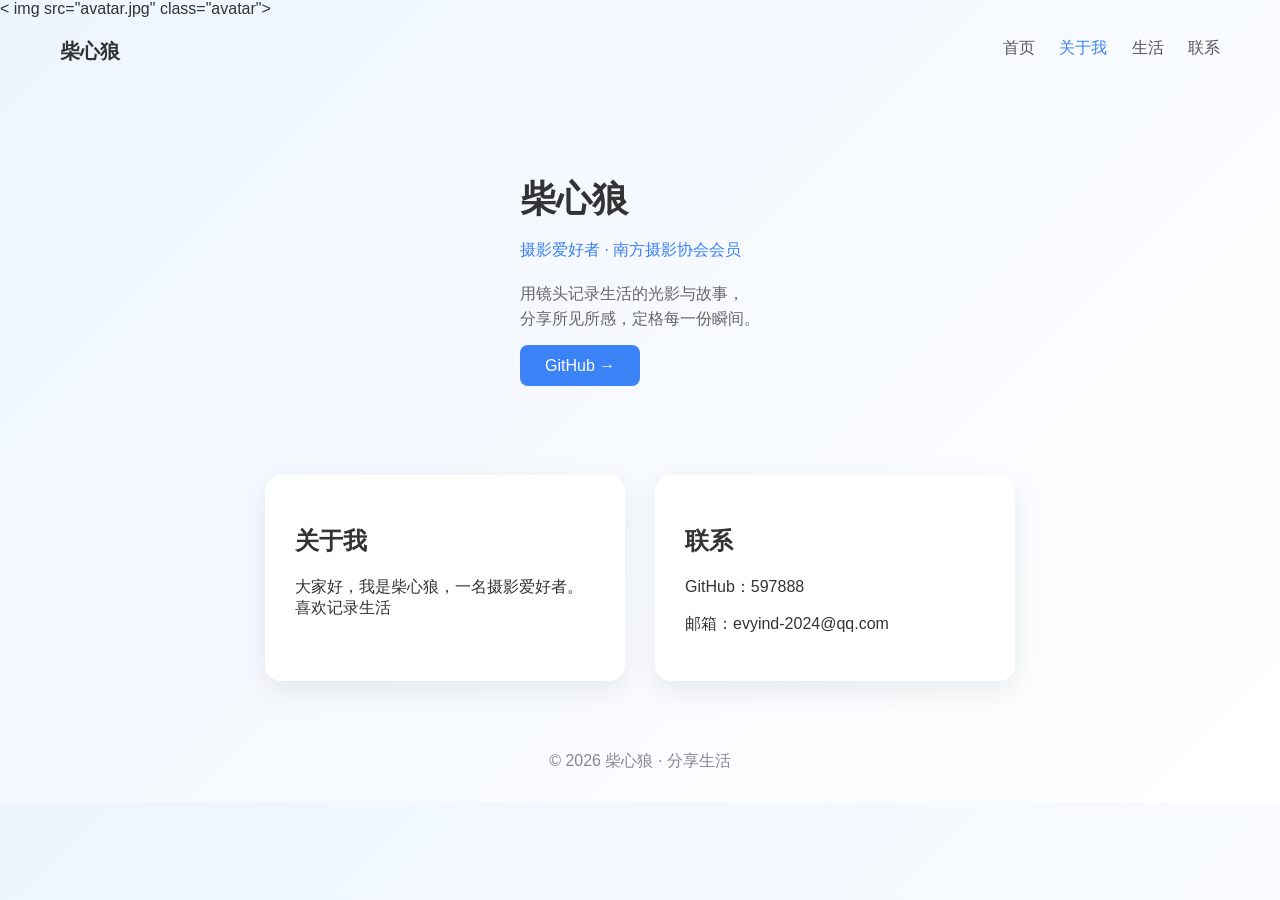
==== about.html @ a9c50f21 "修改" ====
<!DOCTYPE html>

<html lang="zh">

<head>

  <meta charset="UTF-8">

  <title>柴心狼</title>

 <link rel="stylesheet" href="css/style.css"

</head>

<body>
<div class="left">

    < img src="avatar.jpg" class="avatar">

</div>
<header class="nav">

  <div class="logo">柴心狼</div>

  <div class="menu">

    <a href=" ">首页</a >

    <a href="#" class="active">关于我</a >

    <a href="#">生活</a >

    <a href="#">联系</a >

  </div>

</header>

<section class="hero">
  
  

  <div class="right">

    <h1>柴心狼</h1>

    <p class="tag">摄影爱好者 · 南方摄影协会会员</p >

    <p class="desc">

      用镜头记录生活的光影与故事，<br>

      分享所见所感，定格每一份瞬间。

    </p >

    <a href="597888" target="_blank" class="btn">GitHub →</a >

  </div>

</section>

<section class="info">

  <div class="card">

    <h2>关于我</h2>

    <p>

      大家好，我是柴心狼，一名摄影爱好者。<br>

      喜欢记录生活

    </p >

  </div>

  <div class="card">

    <h2>联系</h2>

    <p>GitHub：597888</p >

    <p>邮箱：evyind-2024@qq.com</p >

  </div>

</section>

<footer>

  © 2026 柴心狼 · 分享生活

</footer>

</body>

</html>
---- css/style.css ----
body {

  margin: 0;

  font-family: -apple-system, BlinkMacSystemFont, sans-serif;

  background: linear-gradient(135deg, #eef5ff, #ffffff);

  color: #333;

}

/* 导航 */

.nav {

  display: flex;

  justify-content: space-between;

  padding: 20px 60px;

}

.logo {

  font-weight: bold;

  font-size: 20px;

}

.menu a {

  margin-left: 20px;

  text-decoration: none;

  color: #555;

}

.menu .active {

  color: #3b82f6;

}

/* 头部 */

.hero {

  display: flex;

  align-items: center;

  justify-content: center;

  padding: 60px;

  gap: 60px;

}

/* ⭐头像（重点优化） */

.avatar {

  width: 220px;

  height: 280px;

  object-fit: cover;

  border-radius: 20px; /* 不再是圆 */

  box-shadow: 0 10px 30px rgba(0,0,0,0.15);

}

/* 右侧 */

.right h1 {

  font-size: 36px;

  margin-bottom: 10px;

}

.tag {

  color: #3b82f6;

  margin-bottom: 20px;

}

.desc {

  color: #666;

  line-height: 1.6;

  margin-bottom: 25px;

}

/* 按钮 */

.btn {

  padding: 12px 25px;

  background: #3b82f6;

  color: white;

  border-radius: 8px;

  text-decoration: none;

  transition: 0.3s;

}

.btn:hover {

  background: #2563eb;

}

/* 信息区 */

.info {

  display: flex;

  justify-content: center;

  gap: 30px;

  padding: 40px;

}

.card {

  background: white;

  padding: 30px;

  width: 300px;

  border-radius: 16px;

  box-shadow: 0 10px 30px rgba(0,0,0,0.08);

}

footer {

  text-align: center;

  padding: 30px;

  color: #888;
/* 页面淡入 */

body {

  animation: fadeIn 1s ease;

}

@keyframes fadeIn {

  from {

    opacity: 0;

    transform: translateY(20px);

  }

  to {

    opacity: 1;

    transform: translateY(0);

  }

}

/* 卡片悬浮 */

.card {

  transition: all 0.3s ease;

}

.card:hover {

  transform: translateY(-8px);

  box-shadow: 0 20px 40px rgba(0,0,0,0.12);

}

/* 按钮动画 */

.btn {

  position: relative;

  overflow: hidden;

}

.btn:hover {

  transform: translateY(-2px);

  box-shadow: 0 8px 20px rgba(59,130,246,0.4);

}

/* 头像微动 */

.avatar {

  transition: 0.4s ease;

}

.avatar:hover {

  transform: scale(1.05) rotate(1deg);

}

/* 导航 hover */

.menu a {

  position: relative;

}

.menu a::after {

  content: '';

  position: absolute;

  left: 0;

  bottom: -5px;

  width: 0;

  height: 2px;

  background: #3b82f6;

  transition: 0.3s;

}

.menu a:hover::after {

  width: 100%;

}
.avatar {

    width: 140px;

    height: 140px;

    border-radius: 50%;

    object-fit: cover;

    border: 4px solid #eaf4ff;

    box-shadow: 0 10px 30px rgba(0, 100, 255, 0.2);

    transition: all 0.3s ease;

}

/* 悬停放大一点 */

.avatar:hover {

    transform: scale(1.05);

}

/* 轻微浮动动画 */

@keyframes float {

    0% { transform: translateY(0px); }

    50% { transform: translateY(-8px); }

    100% { transform: translateY(0px); }

}

.avatar {

    animation: float 3s ease-in-out infinite;

}
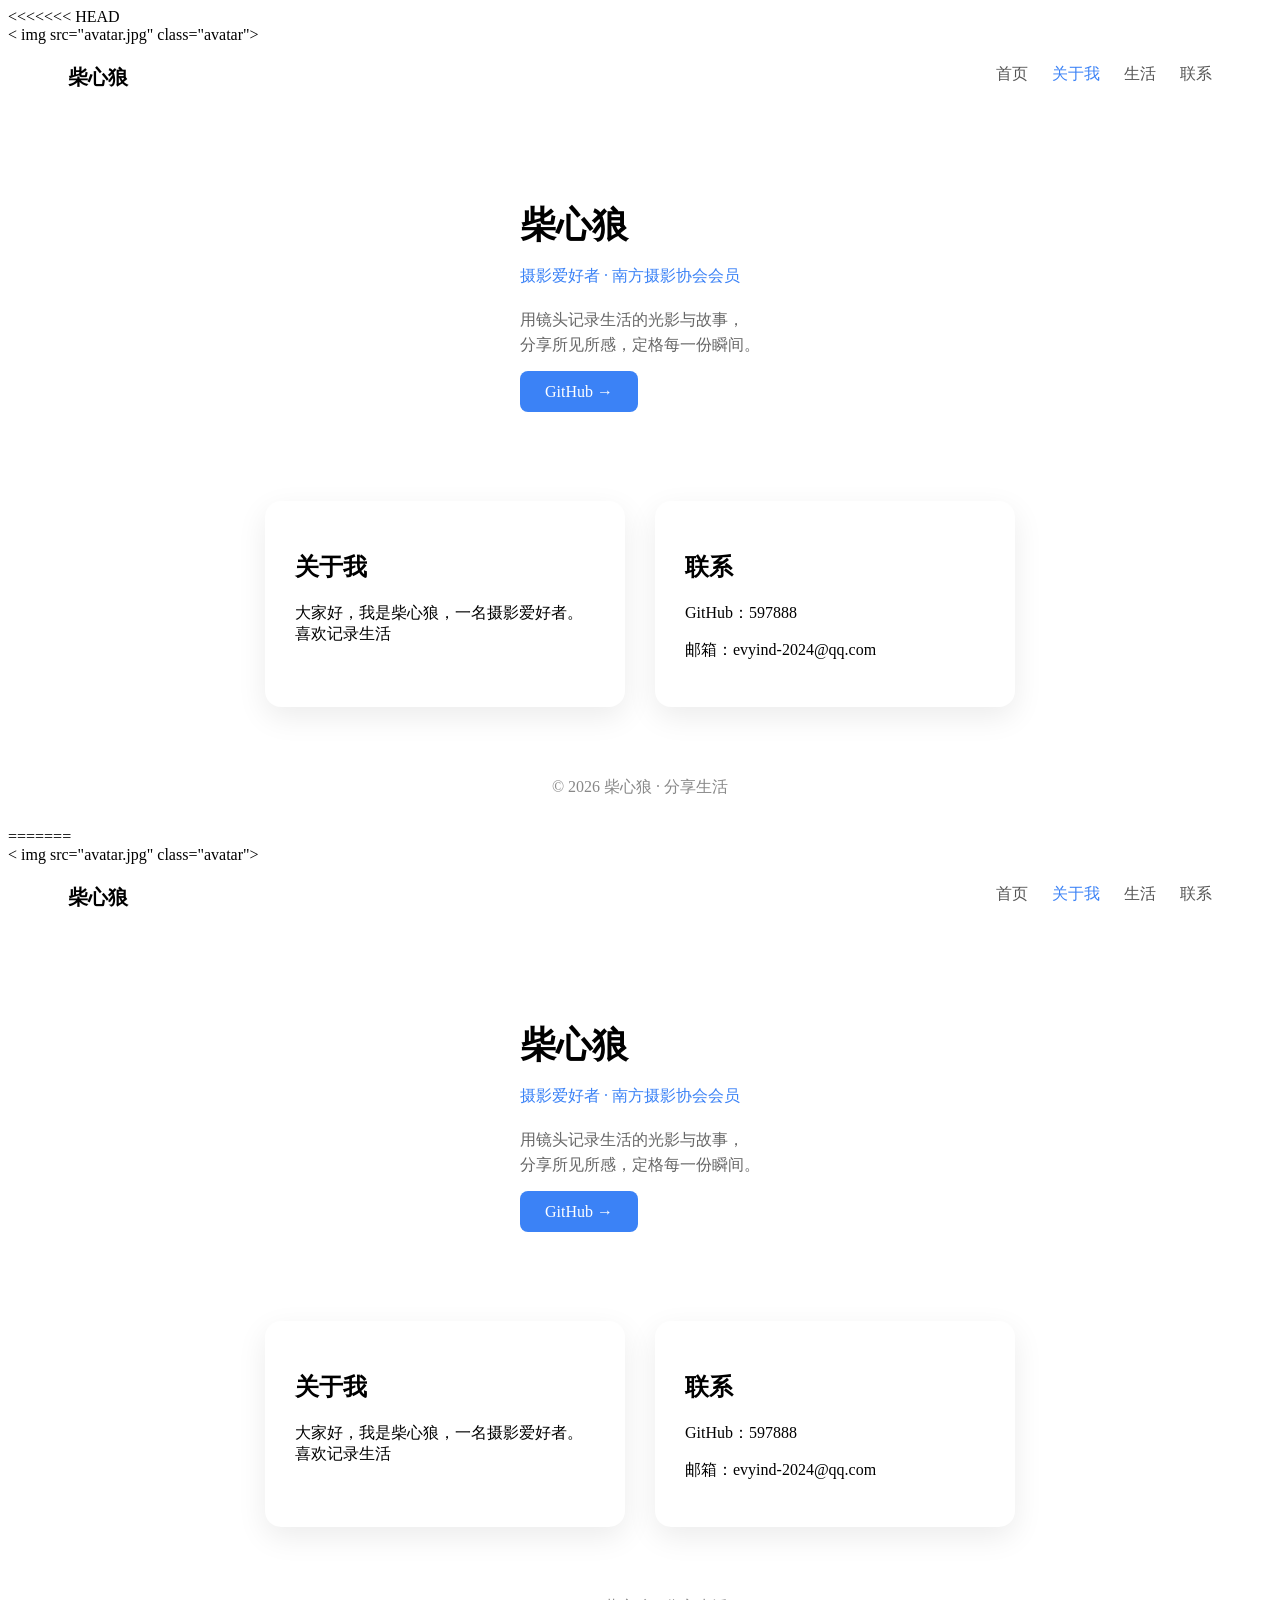
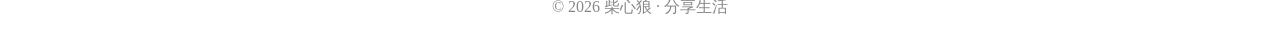
==== commit c217261a: "文字" ====
--- a/about.html
+++ b/about.html
@@ -1,3 +1,4 @@
+<<<<<<< HEAD
 <!DOCTYPE html>
 
 <html lang="zh">
@@ -24,13 +25,13 @@
 
   <div class="menu">
 
-    <a href=" ">首页</a >
+    <a href="index.html">首页</a >
 
-    <a href="#" class="active">关于我</a >
+    <a href="about.html" class="active">关于我</a >
 
-    <a href="#">生活</a >
+    <a href="life.html">生活</a >
 
-    <a href="#">联系</a >
+    <a href="contact.html">联系</a >
 
   </div>
 
@@ -96,4 +97,102 @@
 
 </body>
 
+=======
+<!DOCTYPE html>
+
+<html lang="zh">
+
+<head>
+
+  <meta charset="UTF-8">
+
+  <title>柴心狼</title>
+
+ <link rel="stylesheet" href="css/style.css"
+
+</head>
+
+<body>
+<div class="left">
+
+    < img src="avatar.jpg" class="avatar">
+
+</div>
+<header class="nav">
+
+  <div class="logo">柴心狼</div>
+
+  <div class="menu">
+
+    <a href="index.html">首页</a >
+
+    <a href="about.html" class="active">关于我</a >
+
+    <a href="life.html">生活</a >
+
+    <a href="contact.html">联系</a >
+
+  </div>
+
+</header>
+
+<section class="hero">
+  
+  
+
+  <div class="right">
+
+    <h1>柴心狼</h1>
+
+    <p class="tag">摄影爱好者 · 南方摄影协会会员</p >
+
+    <p class="desc">
+
+      用镜头记录生活的光影与故事，<br>
+
+      分享所见所感，定格每一份瞬间。
+
+    </p >
+
+    <a href="597888" target="_blank" class="btn">GitHub →</a >
+
+  </div>
+
+</section>
+
+<section class="info">
+
+  <div class="card">
+
+    <h2>关于我</h2>
+
+    <p>
+
+      大家好，我是柴心狼，一名摄影爱好者。<br>
+
+      喜欢记录生活
+
+    </p >
+
+  </div>
+
+  <div class="card">
+
+    <h2>联系</h2>
+
+    <p>GitHub：597888</p >
+
+    <p>邮箱：evyind-2024@qq.com</p >
+
+  </div>
+
+</section>
+
+<footer>
+
+  © 2026 柴心狼 · 分享生活
+
+</footer>
+
+</body>
 </html>
--- a/css/style.css
+++ b/css/style.css
@@ -1,319 +1,639 @@
-body {
-
-  margin: 0;
-
-  font-family: -apple-system, BlinkMacSystemFont, sans-serif;
-
-  background: linear-gradient(135deg, #eef5ff, #ffffff);
-
-  color: #333;
-
-}
-
-/* 导航 */
-
-.nav {
-
-  display: flex;
-
-  justify-content: space-between;
-
-  padding: 20px 60px;
-
-}
-
-.logo {
-
-  font-weight: bold;
-
-  font-size: 20px;
-
-}
-
-.menu a {
-
-  margin-left: 20px;
-
-  text-decoration: none;
-
-  color: #555;
-
-}
-
-.menu .active {
-
-  color: #3b82f6;
-
-}
-
-/* 头部 */
-
-.hero {
-
-  display: flex;
-
-  align-items: center;
-
-  justify-content: center;
-
-  padding: 60px;
-
-  gap: 60px;
-
-}
-
-/* ⭐头像（重点优化） */
-
-.avatar {
-
-  width: 220px;
-
-  height: 280px;
-
-  object-fit: cover;
-
-  border-radius: 20px; /* 不再是圆 */
-
-  box-shadow: 0 10px 30px rgba(0,0,0,0.15);
-
-}
-
-/* 右侧 */
-
-.right h1 {
-
-  font-size: 36px;
-
-  margin-bottom: 10px;
-
-}
-
-.tag {
-
-  color: #3b82f6;
-
-  margin-bottom: 20px;
-
-}
-
-.desc {
-
-  color: #666;
-
-  line-height: 1.6;
-
-  margin-bottom: 25px;
-
-}
-
-/* 按钮 */
-
-.btn {
-
-  padding: 12px 25px;
-
-  background: #3b82f6;
-
-  color: white;
-
-  border-radius: 8px;
-
-  text-decoration: none;
-
-  transition: 0.3s;
-
-}
-
-.btn:hover {
-
-  background: #2563eb;
-
-}
-
-/* 信息区 */
-
-.info {
-
-  display: flex;
-
-  justify-content: center;
-
-  gap: 30px;
-
-  padding: 40px;
-
-}
-
-.card {
-
-  background: white;
-
-  padding: 30px;
-
-  width: 300px;
-
-  border-radius: 16px;
-
-  box-shadow: 0 10px 30px rgba(0,0,0,0.08);
-
-}
-
-footer {
-
-  text-align: center;
-
-  padding: 30px;
-
-  color: #888;
-/* 页面淡入 */
-
-body {
-
-  animation: fadeIn 1s ease;
-
-}
-
-@keyframes fadeIn {
-
-  from {
-
-    opacity: 0;
-
-    transform: translateY(20px);
-
-  }
-
-  to {
-
-    opacity: 1;
-
-    transform: translateY(0);
-
-  }
-
-}
-
-/* 卡片悬浮 */
-
-.card {
-
-  transition: all 0.3s ease;
-
-}
-
-.card:hover {
-
-  transform: translateY(-8px);
-
-  box-shadow: 0 20px 40px rgba(0,0,0,0.12);
-
-}
-
-/* 按钮动画 */
-
-.btn {
-
-  position: relative;
-
-  overflow: hidden;
-
-}
-
-.btn:hover {
-
-  transform: translateY(-2px);
-
-  box-shadow: 0 8px 20px rgba(59,130,246,0.4);
-
-}
-
-/* 头像微动 */
-
-.avatar {
-
-  transition: 0.4s ease;
-
-}
-
-.avatar:hover {
-
-  transform: scale(1.05) rotate(1deg);
-
-}
-
-/* 导航 hover */
-
-.menu a {
-
-  position: relative;
-
-}
-
-.menu a::after {
-
-  content: '';
-
-  position: absolute;
-
-  left: 0;
-
-  bottom: -5px;
-
-  width: 0;
-
-  height: 2px;
-
-  background: #3b82f6;
-
-  transition: 0.3s;
-
-}
-
-.menu a:hover::after {
-
-  width: 100%;
-
-}
-.avatar {
-
-    width: 140px;
-
-    height: 140px;
-
-    border-radius: 50%;
-
-    object-fit: cover;
-
-    border: 4px solid #eaf4ff;
-
-    box-shadow: 0 10px 30px rgba(0, 100, 255, 0.2);
-
-    transition: all 0.3s ease;
-
-}
-
-/* 悬停放大一点 */
-
-.avatar:hover {
-
-    transform: scale(1.05);
-
-}
-
-/* 轻微浮动动画 */
-
-@keyframes float {
-
-    0% { transform: translateY(0px); }
-
-    50% { transform: translateY(-8px); }
-
-    100% { transform: translateY(0px); }
-
-}
-
-.avatar {
-
-    animation: float 3s ease-in-out infinite;
-
+<<<<<<< HEAD
+body {
+
+  margin: 0;
+
+  font-family: -apple-system, BlinkMacSystemFont, sans-serif;
+
+  background: linear-gradient(135deg, #eef5ff, #ffffff);
+
+  color: #333;
+
+}
+
+/* 导航 */
+
+.nav {
+
+  display: flex;
+
+  justify-content: space-between;
+
+  padding: 20px 60px;
+
+}
+
+.logo {
+
+  font-weight: bold;
+
+  font-size: 20px;
+
+}
+
+.menu a {
+
+  margin-left: 20px;
+
+  text-decoration: none;
+
+  color: #555;
+
+}
+
+.menu .active {
+
+  color: #3b82f6;
+
+}
+
+/* 头部 */
+
+.hero {
+
+  display: flex;
+
+  align-items: center;
+
+  justify-content: center;
+
+  padding: 60px;
+
+  gap: 60px;
+
+}
+
+/* ⭐头像（重点优化） */
+
+.avatar {
+
+  width: 220px;
+
+  height: 280px;
+
+  object-fit: cover;
+
+  border-radius: 20px; /* 不再是圆 */
+
+  box-shadow: 0 10px 30px rgba(0,0,0,0.15);
+
+}
+
+/* 右侧 */
+
+.right h1 {
+
+  font-size: 36px;
+
+  margin-bottom: 10px;
+
+}
+
+.tag {
+
+  color: #3b82f6;
+
+  margin-bottom: 20px;
+
+}
+
+.desc {
+
+  color: #666;
+
+  line-height: 1.6;
+
+  margin-bottom: 25px;
+
+}
+
+/* 按钮 */
+
+.btn {
+
+  padding: 12px 25px;
+
+  background: #3b82f6;
+
+  color: white;
+
+  border-radius: 8px;
+
+  text-decoration: none;
+
+  transition: 0.3s;
+
+}
+
+.btn:hover {
+
+  background: #2563eb;
+
+}
+
+/* 信息区 */
+
+.info {
+
+  display: flex;
+
+  justify-content: center;
+
+  gap: 30px;
+
+  padding: 40px;
+
+}
+
+.card {
+
+  background: white;
+
+  padding: 30px;
+
+  width: 300px;
+
+  border-radius: 16px;
+
+  box-shadow: 0 10px 30px rgba(0,0,0,0.08);
+
+}
+
+footer {
+
+  text-align: center;
+
+  padding: 30px;
+
+  color: #888;
+/* 页面淡入 */
+
+body {
+
+  animation: fadeIn 1s ease;
+
+}
+
+@keyframes fadeIn {
+
+  from {
+
+    opacity: 0;
+
+    transform: translateY(20px);
+
+  }
+
+  to {
+
+    opacity: 1;
+
+    transform: translateY(0);
+
+  }
+
+}
+
+/* 卡片悬浮 */
+
+.card {
+
+  transition: all 0.3s ease;
+
+}
+
+.card:hover {
+
+  transform: translateY(-8px);
+
+  box-shadow: 0 20px 40px rgba(0,0,0,0.12);
+
+}
+
+/* 按钮动画 */
+
+.btn {
+
+  position: relative;
+
+  overflow: hidden;
+
+}
+
+.btn:hover {
+
+  transform: translateY(-2px);
+
+  box-shadow: 0 8px 20px rgba(59,130,246,0.4);
+
+}
+
+/* 头像微动 */
+
+.avatar {
+
+  transition: 0.4s ease;
+
+}
+
+.avatar:hover {
+
+  transform: scale(1.05) rotate(1deg);
+
+}
+
+/* 导航 hover */
+
+.menu a {
+
+  position: relative;
+
+}
+
+.menu a::after {
+
+  content: '';
+
+  position: absolute;
+
+  left: 0;
+
+  bottom: -5px;
+
+  width: 0;
+
+  height: 2px;
+
+  background: #3b82f6;
+
+  transition: 0.3s;
+
+}
+
+.menu a:hover::after {
+
+  width: 100%;
+
+}
+.avatar {
+
+    width: 140px;
+
+    height: 140px;
+
+    border-radius: 50%;
+
+    object-fit: cover;
+
+    border: 4px solid #eaf4ff;
+
+    box-shadow: 0 10px 30px rgba(0, 100, 255, 0.2);
+
+    transition: all 0.3s ease;
+
+}
+
+/* 悬停放大一点 */
+
+.avatar:hover {
+
+    transform: scale(1.05);
+
+}
+
+/* 轻微浮动动画 */
+
+@keyframes float {
+
+    0% { transform: translateY(0px); }
+
+    50% { transform: translateY(-8px); }
+
+    100% { transform: translateY(0px); }
+
+}
+
+.avatar {
+
+    animation: float 3s ease-in-out infinite;
+
+=======
+body {
+
+  margin: 0;
+
+  font-family: -apple-system, BlinkMacSystemFont, sans-serif;
+
+  background: linear-gradient(135deg, #eef5ff, #ffffff);
+
+  color: #333;
+
+}
+
+/* 导航 */
+
+.nav {
+
+  display: flex;
+
+  justify-content: space-between;
+
+  padding: 20px 60px;
+
+}
+
+.logo {
+
+  font-weight: bold;
+
+  font-size: 20px;
+
+}
+
+.menu a {
+
+  margin-left: 20px;
+
+  text-decoration: none;
+
+  color: #555;
+
+}
+
+.menu .active {
+
+  color: #3b82f6;
+
+}
+
+/* 头部 */
+
+.hero {
+
+  display: flex;
+
+  align-items: center;
+
+  justify-content: center;
+
+  padding: 60px;
+
+  gap: 60px;
+
+}
+
+/* ⭐头像（重点优化） */
+
+.avatar {
+
+  width: 220px;
+
+  height: 280px;
+
+  object-fit: cover;
+
+  border-radius: 20px; /* 不再是圆 */
+
+  box-shadow: 0 10px 30px rgba(0,0,0,0.15);
+
+}
+
+/* 右侧 */
+
+.right h1 {
+
+  font-size: 36px;
+
+  margin-bottom: 10px;
+
+}
+
+.tag {
+
+  color: #3b82f6;
+
+  margin-bottom: 20px;
+
+}
+
+.desc {
+
+  color: #666;
+
+  line-height: 1.6;
+
+  margin-bottom: 25px;
+
+}
+
+/* 按钮 */
+
+.btn {
+
+  padding: 12px 25px;
+
+  background: #3b82f6;
+
+  color: white;
+
+  border-radius: 8px;
+
+  text-decoration: none;
+
+  transition: 0.3s;
+
+}
+
+.btn:hover {
+
+  background: #2563eb;
+
+}
+
+/* 信息区 */
+
+.info {
+
+  display: flex;
+
+  justify-content: center;
+
+  gap: 30px;
+
+  padding: 40px;
+
+}
+
+.card {
+
+  background: white;
+
+  padding: 30px;
+
+  width: 300px;
+
+  border-radius: 16px;
+
+  box-shadow: 0 10px 30px rgba(0,0,0,0.08);
+
+}
+
+footer {
+
+  text-align: center;
+
+  padding: 30px;
+
+  color: #888;
+/* 页面淡入 */
+
+body {
+
+  animation: fadeIn 1s ease;
+
+}
+
+@keyframes fadeIn {
+
+  from {
+
+    opacity: 0;
+
+    transform: translateY(20px);
+
+  }
+
+  to {
+
+    opacity: 1;
+
+    transform: translateY(0);
+
+  }
+
+}
+
+/* 卡片悬浮 */
+
+.card {
+
+  transition: all 0.3s ease;
+
+}
+
+.card:hover {
+
+  transform: translateY(-8px);
+
+  box-shadow: 0 20px 40px rgba(0,0,0,0.12);
+
+}
+
+/* 按钮动画 */
+
+.btn {
+
+  position: relative;
+
+  overflow: hidden;
+
+}
+
+.btn:hover {
+
+  transform: translateY(-2px);
+
+  box-shadow: 0 8px 20px rgba(59,130,246,0.4);
+
+}
+
+/* 头像微动 */
+
+.avatar {
+
+  transition: 0.4s ease;
+
+}
+
+.avatar:hover {
+
+  transform: scale(1.05) rotate(1deg);
+
+}
+
+/* 导航 hover */
+
+.menu a {
+
+  position: relative;
+
+}
+
+.menu a::after {
+
+  content: '';
+
+  position: absolute;
+
+  left: 0;
+
+  bottom: -5px;
+
+  width: 0;
+
+  height: 2px;
+
+  background: #3b82f6;
+
+  transition: 0.3s;
+
+}
+
+.menu a:hover::after {
+
+  width: 100%;
+
+}
+.avatar {
+
+    width: 140px;
+
+    height: 140px;
+
+    border-radius: 50%;
+
+    object-fit: cover;
+
+    border: 4px solid #eaf4ff;
+
+    box-shadow: 0 10px 30px rgba(0, 100, 255, 0.2);
+
+    transition: all 0.3s ease;
+
+}
+
+/* 悬停放大一点 */
+
+.avatar:hover {
+
+    transform: scale(1.05);
+
+}
+
+/* 轻微浮动动画 */
+
+@keyframes float {
+
+    0% { transform: translateY(0px); }
+
+    50% { transform: translateY(-8px); }
+
+    100% { transform: translateY(0px); }
+
+}
+
+.avatar {
+
+    animation: float 3s ease-in-out infinite;
+
 }
--- a/css/style.css
+++ b/css/style.css
@@ -1,319 +1,639 @@
-body {
-
-  margin: 0;
-
-  font-family: -apple-system, BlinkMacSystemFont, sans-serif;
-
-  background: linear-gradient(135deg, #eef5ff, #ffffff);
-
-  color: #333;
-
-}
-
-/* 导航 */
-
-.nav {
-
-  display: flex;
-
-  justify-content: space-between;
-
-  padding: 20px 60px;
-
-}
-
-.logo {
-
-  font-weight: bold;
-
-  font-size: 20px;
-
-}
-
-.menu a {
-
-  margin-left: 20px;
-
-  text-decoration: none;
-
-  color: #555;
-
-}
-
-.menu .active {
-
-  color: #3b82f6;
-
-}
-
-/* 头部 */
-
-.hero {
-
-  display: flex;
-
-  align-items: center;
-
-  justify-content: center;
-
-  padding: 60px;
-
-  gap: 60px;
-
-}
-
-/* ⭐头像（重点优化） */
-
-.avatar {
-
-  width: 220px;
-
-  height: 280px;
-
-  object-fit: cover;
-
-  border-radius: 20px; /* 不再是圆 */
-
-  box-shadow: 0 10px 30px rgba(0,0,0,0.15);
-
-}
-
-/* 右侧 */
-
-.right h1 {
-
-  font-size: 36px;
-
-  margin-bottom: 10px;
-
-}
-
-.tag {
-
-  color: #3b82f6;
-
-  margin-bottom: 20px;
-
-}
-
-.desc {
-
-  color: #666;
-
-  line-height: 1.6;
-
-  margin-bottom: 25px;
-
-}
-
-/* 按钮 */
-
-.btn {
-
-  padding: 12px 25px;
-
-  background: #3b82f6;
-
-  color: white;
-
-  border-radius: 8px;
-
-  text-decoration: none;
-
-  transition: 0.3s;
-
-}
-
-.btn:hover {
-
-  background: #2563eb;
-
-}
-
-/* 信息区 */
-
-.info {
-
-  display: flex;
-
-  justify-content: center;
-
-  gap: 30px;
-
-  padding: 40px;
-
-}
-
-.card {
-
-  background: white;
-
-  padding: 30px;
-
-  width: 300px;
-
-  border-radius: 16px;
-
-  box-shadow: 0 10px 30px rgba(0,0,0,0.08);
-
-}
-
-footer {
-
-  text-align: center;
-
-  padding: 30px;
-
-  color: #888;
-/* 页面淡入 */
-
-body {
-
-  animation: fadeIn 1s ease;
-
-}
-
-@keyframes fadeIn {
-
-  from {
-
-    opacity: 0;
-
-    transform: translateY(20px);
-
-  }
-
-  to {
-
-    opacity: 1;
-
-    transform: translateY(0);
-
-  }
-
-}
-
-/* 卡片悬浮 */
-
-.card {
-
-  transition: all 0.3s ease;
-
-}
-
-.card:hover {
-
-  transform: translateY(-8px);
-
-  box-shadow: 0 20px 40px rgba(0,0,0,0.12);
-
-}
-
-/* 按钮动画 */
-
-.btn {
-
-  position: relative;
-
-  overflow: hidden;
-
-}
-
-.btn:hover {
-
-  transform: translateY(-2px);
-
-  box-shadow: 0 8px 20px rgba(59,130,246,0.4);
-
-}
-
-/* 头像微动 */
-
-.avatar {
-
-  transition: 0.4s ease;
-
-}
-
-.avatar:hover {
-
-  transform: scale(1.05) rotate(1deg);
-
-}
-
-/* 导航 hover */
-
-.menu a {
-
-  position: relative;
-
-}
-
-.menu a::after {
-
-  content: '';
-
-  position: absolute;
-
-  left: 0;
-
-  bottom: -5px;
-
-  width: 0;
-
-  height: 2px;
-
-  background: #3b82f6;
-
-  transition: 0.3s;
-
-}
-
-.menu a:hover::after {
-
-  width: 100%;
-
-}
-.avatar {
-
-    width: 140px;
-
-    height: 140px;
-
-    border-radius: 50%;
-
-    object-fit: cover;
-
-    border: 4px solid #eaf4ff;
-
-    box-shadow: 0 10px 30px rgba(0, 100, 255, 0.2);
-
-    transition: all 0.3s ease;
-
-}
-
-/* 悬停放大一点 */
-
-.avatar:hover {
-
-    transform: scale(1.05);
-
-}
-
-/* 轻微浮动动画 */
-
-@keyframes float {
-
-    0% { transform: translateY(0px); }
-
-    50% { transform: translateY(-8px); }
-
-    100% { transform: translateY(0px); }
-
-}
-
-.avatar {
-
-    animation: float 3s ease-in-out infinite;
-
+<<<<<<< HEAD
+body {
+
+  margin: 0;
+
+  font-family: -apple-system, BlinkMacSystemFont, sans-serif;
+
+  background: linear-gradient(135deg, #eef5ff, #ffffff);
+
+  color: #333;
+
+}
+
+/* 导航 */
+
+.nav {
+
+  display: flex;
+
+  justify-content: space-between;
+
+  padding: 20px 60px;
+
+}
+
+.logo {
+
+  font-weight: bold;
+
+  font-size: 20px;
+
+}
+
+.menu a {
+
+  margin-left: 20px;
+
+  text-decoration: none;
+
+  color: #555;
+
+}
+
+.menu .active {
+
+  color: #3b82f6;
+
+}
+
+/* 头部 */
+
+.hero {
+
+  display: flex;
+
+  align-items: center;
+
+  justify-content: center;
+
+  padding: 60px;
+
+  gap: 60px;
+
+}
+
+/* ⭐头像（重点优化） */
+
+.avatar {
+
+  width: 220px;
+
+  height: 280px;
+
+  object-fit: cover;
+
+  border-radius: 20px; /* 不再是圆 */
+
+  box-shadow: 0 10px 30px rgba(0,0,0,0.15);
+
+}
+
+/* 右侧 */
+
+.right h1 {
+
+  font-size: 36px;
+
+  margin-bottom: 10px;
+
+}
+
+.tag {
+
+  color: #3b82f6;
+
+  margin-bottom: 20px;
+
+}
+
+.desc {
+
+  color: #666;
+
+  line-height: 1.6;
+
+  margin-bottom: 25px;
+
+}
+
+/* 按钮 */
+
+.btn {
+
+  padding: 12px 25px;
+
+  background: #3b82f6;
+
+  color: white;
+
+  border-radius: 8px;
+
+  text-decoration: none;
+
+  transition: 0.3s;
+
+}
+
+.btn:hover {
+
+  background: #2563eb;
+
+}
+
+/* 信息区 */
+
+.info {
+
+  display: flex;
+
+  justify-content: center;
+
+  gap: 30px;
+
+  padding: 40px;
+
+}
+
+.card {
+
+  background: white;
+
+  padding: 30px;
+
+  width: 300px;
+
+  border-radius: 16px;
+
+  box-shadow: 0 10px 30px rgba(0,0,0,0.08);
+
+}
+
+footer {
+
+  text-align: center;
+
+  padding: 30px;
+
+  color: #888;
+/* 页面淡入 */
+
+body {
+
+  animation: fadeIn 1s ease;
+
+}
+
+@keyframes fadeIn {
+
+  from {
+
+    opacity: 0;
+
+    transform: translateY(20px);
+
+  }
+
+  to {
+
+    opacity: 1;
+
+    transform: translateY(0);
+
+  }
+
+}
+
+/* 卡片悬浮 */
+
+.card {
+
+  transition: all 0.3s ease;
+
+}
+
+.card:hover {
+
+  transform: translateY(-8px);
+
+  box-shadow: 0 20px 40px rgba(0,0,0,0.12);
+
+}
+
+/* 按钮动画 */
+
+.btn {
+
+  position: relative;
+
+  overflow: hidden;
+
+}
+
+.btn:hover {
+
+  transform: translateY(-2px);
+
+  box-shadow: 0 8px 20px rgba(59,130,246,0.4);
+
+}
+
+/* 头像微动 */
+
+.avatar {
+
+  transition: 0.4s ease;
+
+}
+
+.avatar:hover {
+
+  transform: scale(1.05) rotate(1deg);
+
+}
+
+/* 导航 hover */
+
+.menu a {
+
+  position: relative;
+
+}
+
+.menu a::after {
+
+  content: '';
+
+  position: absolute;
+
+  left: 0;
+
+  bottom: -5px;
+
+  width: 0;
+
+  height: 2px;
+
+  background: #3b82f6;
+
+  transition: 0.3s;
+
+}
+
+.menu a:hover::after {
+
+  width: 100%;
+
+}
+.avatar {
+
+    width: 140px;
+
+    height: 140px;
+
+    border-radius: 50%;
+
+    object-fit: cover;
+
+    border: 4px solid #eaf4ff;
+
+    box-shadow: 0 10px 30px rgba(0, 100, 255, 0.2);
+
+    transition: all 0.3s ease;
+
+}
+
+/* 悬停放大一点 */
+
+.avatar:hover {
+
+    transform: scale(1.05);
+
+}
+
+/* 轻微浮动动画 */
+
+@keyframes float {
+
+    0% { transform: translateY(0px); }
+
+    50% { transform: translateY(-8px); }
+
+    100% { transform: translateY(0px); }
+
+}
+
+.avatar {
+
+    animation: float 3s ease-in-out infinite;
+
+=======
+body {
+
+  margin: 0;
+
+  font-family: -apple-system, BlinkMacSystemFont, sans-serif;
+
+  background: linear-gradient(135deg, #eef5ff, #ffffff);
+
+  color: #333;
+
+}
+
+/* 导航 */
+
+.nav {
+
+  display: flex;
+
+  justify-content: space-between;
+
+  padding: 20px 60px;
+
+}
+
+.logo {
+
+  font-weight: bold;
+
+  font-size: 20px;
+
+}
+
+.menu a {
+
+  margin-left: 20px;
+
+  text-decoration: none;
+
+  color: #555;
+
+}
+
+.menu .active {
+
+  color: #3b82f6;
+
+}
+
+/* 头部 */
+
+.hero {
+
+  display: flex;
+
+  align-items: center;
+
+  justify-content: center;
+
+  padding: 60px;
+
+  gap: 60px;
+
+}
+
+/* ⭐头像（重点优化） */
+
+.avatar {
+
+  width: 220px;
+
+  height: 280px;
+
+  object-fit: cover;
+
+  border-radius: 20px; /* 不再是圆 */
+
+  box-shadow: 0 10px 30px rgba(0,0,0,0.15);
+
+}
+
+/* 右侧 */
+
+.right h1 {
+
+  font-size: 36px;
+
+  margin-bottom: 10px;
+
+}
+
+.tag {
+
+  color: #3b82f6;
+
+  margin-bottom: 20px;
+
+}
+
+.desc {
+
+  color: #666;
+
+  line-height: 1.6;
+
+  margin-bottom: 25px;
+
+}
+
+/* 按钮 */
+
+.btn {
+
+  padding: 12px 25px;
+
+  background: #3b82f6;
+
+  color: white;
+
+  border-radius: 8px;
+
+  text-decoration: none;
+
+  transition: 0.3s;
+
+}
+
+.btn:hover {
+
+  background: #2563eb;
+
+}
+
+/* 信息区 */
+
+.info {
+
+  display: flex;
+
+  justify-content: center;
+
+  gap: 30px;
+
+  padding: 40px;
+
+}
+
+.card {
+
+  background: white;
+
+  padding: 30px;
+
+  width: 300px;
+
+  border-radius: 16px;
+
+  box-shadow: 0 10px 30px rgba(0,0,0,0.08);
+
+}
+
+footer {
+
+  text-align: center;
+
+  padding: 30px;
+
+  color: #888;
+/* 页面淡入 */
+
+body {
+
+  animation: fadeIn 1s ease;
+
+}
+
+@keyframes fadeIn {
+
+  from {
+
+    opacity: 0;
+
+    transform: translateY(20px);
+
+  }
+
+  to {
+
+    opacity: 1;
+
+    transform: translateY(0);
+
+  }
+
+}
+
+/* 卡片悬浮 */
+
+.card {
+
+  transition: all 0.3s ease;
+
+}
+
+.card:hover {
+
+  transform: translateY(-8px);
+
+  box-shadow: 0 20px 40px rgba(0,0,0,0.12);
+
+}
+
+/* 按钮动画 */
+
+.btn {
+
+  position: relative;
+
+  overflow: hidden;
+
+}
+
+.btn:hover {
+
+  transform: translateY(-2px);
+
+  box-shadow: 0 8px 20px rgba(59,130,246,0.4);
+
+}
+
+/* 头像微动 */
+
+.avatar {
+
+  transition: 0.4s ease;
+
+}
+
+.avatar:hover {
+
+  transform: scale(1.05) rotate(1deg);
+
+}
+
+/* 导航 hover */
+
+.menu a {
+
+  position: relative;
+
+}
+
+.menu a::after {
+
+  content: '';
+
+  position: absolute;
+
+  left: 0;
+
+  bottom: -5px;
+
+  width: 0;
+
+  height: 2px;
+
+  background: #3b82f6;
+
+  transition: 0.3s;
+
+}
+
+.menu a:hover::after {
+
+  width: 100%;
+
+}
+.avatar {
+
+    width: 140px;
+
+    height: 140px;
+
+    border-radius: 50%;
+
+    object-fit: cover;
+
+    border: 4px solid #eaf4ff;
+
+    box-shadow: 0 10px 30px rgba(0, 100, 255, 0.2);
+
+    transition: all 0.3s ease;
+
+}
+
+/* 悬停放大一点 */
+
+.avatar:hover {
+
+    transform: scale(1.05);
+
+}
+
+/* 轻微浮动动画 */
+
+@keyframes float {
+
+    0% { transform: translateY(0px); }
+
+    50% { transform: translateY(-8px); }
+
+    100% { transform: translateY(0px); }
+
+}
+
+.avatar {
+
+    animation: float 3s ease-in-out infinite;
+
 }
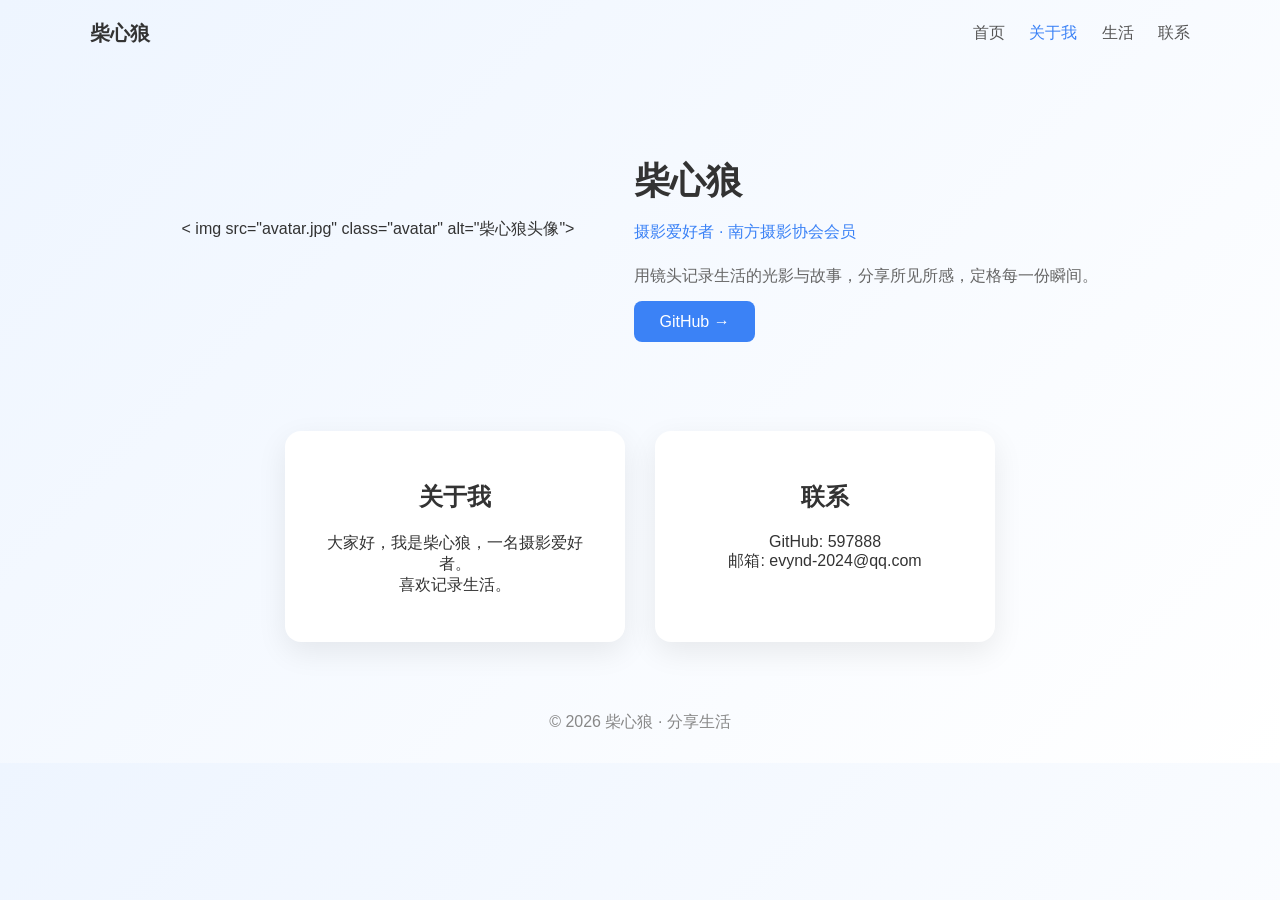
==== commit 747b84ad: "重复" ====
--- a/about.html
+++ b/about.html
@@ -1,198 +1,95 @@
-<<<<<<< HEAD
 <!DOCTYPE html>
 
-<html lang="zh">
+<html lang="zh-CN">
 
 <head>
 
   <meta charset="UTF-8">
 
-  <title>柴心狼</title>
+  <meta name="viewport" content="width=device-width, initial-scale=1.0">
 
- <link rel="stylesheet" href="css/style.css"
+  <title>关于我 - 柴心狼</title>
+
+  <link rel="stylesheet" href="css/style.css">
 
 </head>
 
 <body>
-<div class="left">
 
-    < img src="avatar.jpg" class="avatar">
+  <!-- 导航 -->
 
-</div>
-<header class="nav">
+  <header class="nav">
 
-  <div class="logo">柴心狼</div>
+    <div class="logo">柴心狼</div>
 
-  <div class="menu">
+    <div class="menu">
 
-    <a href="index.html">首页</a >
+      <a href=" ">首页</a >
 
-    <a href="about.html" class="active">关于我</a >
+      <a href="about.html" class="active">关于我</a >
 
-    <a href="life.html">生活</a >
+      <a href="#">生活</a >
 
-    <a href="contact.html">联系</a >
+      <a href="#">联系</a >
 
-  </div>
+    </div>
 
-</header>
+  </header>
 
-<section class="hero">
-  
-  
+  <!-- 头部 -->
 
-  <div class="right">
+  <section class="hero">
 
-    <h1>柴心狼</h1>
+    <div class="left">
 
-    <p class="tag">摄影爱好者 · 南方摄影协会会员</p >
+      < img src="avatar.jpg" class="avatar" alt="柴心狼头像">
 
-    <p class="desc">
+    </div>
 
-      用镜头记录生活的光影与故事，<br>
+    <div class="right">
 
-      分享所见所感，定格每一份瞬间。
+      <h1>柴心狼</h1>
 
-    </p >
+      <p class="tag">摄影爱好者 · 南方摄影协会会员</p >
 
-    <a href="597888" target="_blank" class="btn">GitHub →</a >
+      <p class="desc">用镜头记录生活的光影与故事，分享所见所感，定格每一份瞬间。</p >
 
-  </div>
+      <a href="https://github.com/597888" class="btn" target="_blank">GitHub →</a >
 
-</section>
+    </div>
 
-<section class="info">
+  </section>
 
-  <div class="card">
+  <!-- 信息区 -->
 
-    <h2>关于我</h2>
+  <section class="info">
 
-    <p>
+    <div class="card">
 
-      大家好，我是柴心狼，一名摄影爱好者。<br>
+      <h2>关于我</h2>
 
-      喜欢记录生活
+      <p>大家好，我是柴心狼，一名摄影爱好者。<br>喜欢记录生活。</p >
 
-    </p >
+    </div>
 
-  </div>
+    <div class="card">
 
-  <div class="card">
+      <h2>联系</h2>
 
-    <h2>联系</h2>
+      <p>GitHub: 597888<br>邮箱: evynd-2024@qq.com</p >
 
-    <p>GitHub：597888</p >
+    </div>
 
-    <p>邮箱：evyind-2024@qq.com</p >
+  </section>
 
-  </div>
+  <!-- 页脚 -->
 
-</section>
+  <footer>
 
-<footer>
+    © 2026 柴心狼 · 分享生活
 
-  © 2026 柴心狼 · 分享生活
-
-</footer>
+  </footer>
 
 </body>
 
-=======
-<!DOCTYPE html>
-
-<html lang="zh">
-
-<head>
-
-  <meta charset="UTF-8">
-
-  <title>柴心狼</title>
-
- <link rel="stylesheet" href="css/style.css"
-
-</head>
-
-<body>
-<div class="left">
-
-    < img src="avatar.jpg" class="avatar">
-
-</div>
-<header class="nav">
-
-  <div class="logo">柴心狼</div>
-
-  <div class="menu">
-
-    <a href="index.html">首页</a >
-
-    <a href="about.html" class="active">关于我</a >
-
-    <a href="life.html">生活</a >
-
-    <a href="contact.html">联系</a >
-
-  </div>
-
-</header>
-
-<section class="hero">
-  
-  
-
-  <div class="right">
-
-    <h1>柴心狼</h1>
-
-    <p class="tag">摄影爱好者 · 南方摄影协会会员</p >
-
-    <p class="desc">
-
-      用镜头记录生活的光影与故事，<br>
-
-      分享所见所感，定格每一份瞬间。
-
-    </p >
-
-    <a href="597888" target="_blank" class="btn">GitHub →</a >
-
-  </div>
-
-</section>
-
-<section class="info">
-
-  <div class="card">
-
-    <h2>关于我</h2>
-
-    <p>
-
-      大家好，我是柴心狼，一名摄影爱好者。<br>
-
-      喜欢记录生活
-
-    </p >
-
-  </div>
-
-  <div class="card">
-
-    <h2>联系</h2>
-
-    <p>GitHub：597888</p >
-
-    <p>邮箱：evyind-2024@qq.com</p >
-
-  </div>
-
-</section>
-
-<footer>
-
-  © 2026 柴心狼 · 分享生活
-
-</footer>
-
-</body>
 </html>
--- a/css/style.css
+++ b/css/style.css
@@ -1,4 +1,5 @@
-<<<<<<< HEAD
+/* 基础 */
+
 body {
 
   margin: 0;
@@ -9,6 +10,36 @@
 
   color: #333;
 
+  max-width: 1100px;
+
+  margin: 0 auto;
+
+  padding: 0 20px;
+
+  animation: fadeIn 1s ease;
+
+}
+
+/* 页面淡入 */
+
+@keyframes fadeIn {
+
+  from {
+
+    opacity: 0;
+
+    transform: translateY(20px);
+
+  }
+
+  to {
+
+    opacity: 1;
+
+    transform: translateY(0);
+
+  }
+
 }
 
 /* 导航 */
@@ -19,7 +50,9 @@
 
   justify-content: space-between;
 
-  padding: 20px 60px;
+  align-items: center;
+
+  padding: 20px 0;
 
 }
 
@@ -39,6 +72,8 @@
 
   color: #555;
 
+  position: relative;
+
 }
 
 .menu .active {
@@ -47,6 +82,34 @@
 
 }
 
+/* 导航下划线动画 */
+
+.menu a::after {
+
+  content: '';
+
+  position: absolute;
+
+  left: 0;
+
+  bottom: -5px;
+
+  width: 0;
+
+  height: 2px;
+
+  background: #3b82f6;
+
+  transition: 0.3s;
+
+}
+
+.menu a:hover::after {
+
+  width: 100%;
+
+}
+
 /* 头部 */
 
 .hero {
@@ -57,29 +120,55 @@
 
   justify-content: center;
 
-  padding: 60px;
+  padding: 60px 0;
 
   gap: 60px;
 
-}
-
-/* ⭐头像（重点优化） */
+  flex-wrap: wrap;
+
+}
+
+/* 头像（统一优化版） */
 
 .avatar {
 
-  width: 220px;
-
-  height: 280px;
+  width: 160px;
+
+  height: 160px;
+
+  border-radius: 50%;
 
   object-fit: cover;
 
-  border-radius: 20px; /* 不再是圆 */
-
-  box-shadow: 0 10px 30px rgba(0,0,0,0.15);
-
-}
-
-/* 右侧 */
+  border: 4px solid #eaf4ff;
+
+  box-shadow: 0 10px 30px rgba(0, 100, 255, 0.2);
+
+  transition: all 0.3s ease;
+
+  animation: float 3s ease-in-out infinite;
+
+}
+
+.avatar:hover {
+
+  transform: scale(1.05);
+
+}
+
+/* 浮动动画 */
+
+@keyframes float {
+
+  0% { transform: translateY(0px); }
+
+  50% { transform: translateY(-8px); }
+
+  100% { transform: translateY(0px); }
+
+}
+
+/* 右侧内容 */
 
 .right h1 {
 
@@ -129,6 +218,10 @@
 
   background: #2563eb;
 
+  transform: translateY(-2px);
+
+  box-shadow: 0 8px 20px rgba(59,130,246,0.4);
+
 }
 
 /* 信息区 */
@@ -141,9 +234,13 @@
 
   gap: 30px;
 
-  padding: 40px;
-
-}
+  padding: 40px 0;
+
+  flex-wrap: wrap;
+
+}
+
+/* 卡片 */
 
 .card {
 
@@ -151,13 +248,27 @@
 
   padding: 30px;
 
-  width: 300px;
+  width: 280px;
 
   border-radius: 16px;
 
   box-shadow: 0 10px 30px rgba(0,0,0,0.08);
 
-}
+  transition: all 0.3s ease;
+
+  text-align: center;
+
+}
+
+.card:hover {
+
+  transform: translateY(-8px);
+
+  box-shadow: 0 20px 40px rgba(0,0,0,0.12);
+
+}
+
+/* 页脚 */
 
 footer {
 
@@ -166,474 +277,5 @@
   padding: 30px;
 
   color: #888;
-/* 页面淡入 */
-
-body {
-
-  animation: fadeIn 1s ease;
-
-}
-
-@keyframes fadeIn {
-
-  from {
-
-    opacity: 0;
-
-    transform: translateY(20px);
-
-  }
-
-  to {
-
-    opacity: 1;
-
-    transform: translateY(0);
-
-  }
-
-}
-
-/* 卡片悬浮 */
-
-.card {
-
-  transition: all 0.3s ease;
-
-}
-
-.card:hover {
-
-  transform: translateY(-8px);
-
-  box-shadow: 0 20px 40px rgba(0,0,0,0.12);
-
-}
-
-/* 按钮动画 */
-
-.btn {
-
-  position: relative;
-
-  overflow: hidden;
-
-}
-
-.btn:hover {
-
-  transform: translateY(-2px);
-
-  box-shadow: 0 8px 20px rgba(59,130,246,0.4);
-
-}
-
-/* 头像微动 */
-
-.avatar {
-
-  transition: 0.4s ease;
-
-}
-
-.avatar:hover {
-
-  transform: scale(1.05) rotate(1deg);
-
-}
-
-/* 导航 hover */
-
-.menu a {
-
-  position: relative;
-
-}
-
-.menu a::after {
-
-  content: '';
-
-  position: absolute;
-
-  left: 0;
-
-  bottom: -5px;
-
-  width: 0;
-
-  height: 2px;
-
-  background: #3b82f6;
-
-  transition: 0.3s;
-
-}
-
-.menu a:hover::after {
-
-  width: 100%;
-
-}
-.avatar {
-
-    width: 140px;
-
-    height: 140px;
-
-    border-radius: 50%;
-
-    object-fit: cover;
-
-    border: 4px solid #eaf4ff;
-
-    box-shadow: 0 10px 30px rgba(0, 100, 255, 0.2);
-
-    transition: all 0.3s ease;
-
-}
-
-/* 悬停放大一点 */
-
-.avatar:hover {
-
-    transform: scale(1.05);
-
-}
-
-/* 轻微浮动动画 */
-
-@keyframes float {
-
-    0% { transform: translateY(0px); }
-
-    50% { transform: translateY(-8px); }
-
-    100% { transform: translateY(0px); }
-
-}
-
-.avatar {
-
-    animation: float 3s ease-in-out infinite;
-
-=======
-body {
-
-  margin: 0;
-
-  font-family: -apple-system, BlinkMacSystemFont, sans-serif;
-
-  background: linear-gradient(135deg, #eef5ff, #ffffff);
-
-  color: #333;
-
-}
-
-/* 导航 */
-
-.nav {
-
-  display: flex;
-
-  justify-content: space-between;
-
-  padding: 20px 60px;
-
-}
-
-.logo {
-
-  font-weight: bold;
-
-  font-size: 20px;
-
-}
-
-.menu a {
-
-  margin-left: 20px;
-
-  text-decoration: none;
-
-  color: #555;
-
-}
-
-.menu .active {
-
-  color: #3b82f6;
-
-}
-
-/* 头部 */
-
-.hero {
-
-  display: flex;
-
-  align-items: center;
-
-  justify-content: center;
-
-  padding: 60px;
-
-  gap: 60px;
-
-}
-
-/* ⭐头像（重点优化） */
-
-.avatar {
-
-  width: 220px;
-
-  height: 280px;
-
-  object-fit: cover;
-
-  border-radius: 20px; /* 不再是圆 */
-
-  box-shadow: 0 10px 30px rgba(0,0,0,0.15);
-
-}
-
-/* 右侧 */
-
-.right h1 {
-
-  font-size: 36px;
-
-  margin-bottom: 10px;
-
-}
-
-.tag {
-
-  color: #3b82f6;
-
-  margin-bottom: 20px;
-
-}
-
-.desc {
-
-  color: #666;
-
-  line-height: 1.6;
-
-  margin-bottom: 25px;
-
-}
-
-/* 按钮 */
-
-.btn {
-
-  padding: 12px 25px;
-
-  background: #3b82f6;
-
-  color: white;
-
-  border-radius: 8px;
-
-  text-decoration: none;
-
-  transition: 0.3s;
-
-}
-
-.btn:hover {
-
-  background: #2563eb;
-
-}
-
-/* 信息区 */
-
-.info {
-
-  display: flex;
-
-  justify-content: center;
-
-  gap: 30px;
-
-  padding: 40px;
-
-}
-
-.card {
-
-  background: white;
-
-  padding: 30px;
-
-  width: 300px;
-
-  border-radius: 16px;
-
-  box-shadow: 0 10px 30px rgba(0,0,0,0.08);
-
-}
-
-footer {
-
-  text-align: center;
-
-  padding: 30px;
-
-  color: #888;
-/* 页面淡入 */
-
-body {
-
-  animation: fadeIn 1s ease;
-
-}
-
-@keyframes fadeIn {
-
-  from {
-
-    opacity: 0;
-
-    transform: translateY(20px);
-
-  }
-
-  to {
-
-    opacity: 1;
-
-    transform: translateY(0);
-
-  }
-
-}
-
-/* 卡片悬浮 */
-
-.card {
-
-  transition: all 0.3s ease;
-
-}
-
-.card:hover {
-
-  transform: translateY(-8px);
-
-  box-shadow: 0 20px 40px rgba(0,0,0,0.12);
-
-}
-
-/* 按钮动画 */
-
-.btn {
-
-  position: relative;
-
-  overflow: hidden;
-
-}
-
-.btn:hover {
-
-  transform: translateY(-2px);
-
-  box-shadow: 0 8px 20px rgba(59,130,246,0.4);
-
-}
-
-/* 头像微动 */
-
-.avatar {
-
-  transition: 0.4s ease;
-
-}
-
-.avatar:hover {
-
-  transform: scale(1.05) rotate(1deg);
-
-}
-
-/* 导航 hover */
-
-.menu a {
-
-  position: relative;
-
-}
-
-.menu a::after {
-
-  content: '';
-
-  position: absolute;
-
-  left: 0;
-
-  bottom: -5px;
-
-  width: 0;
-
-  height: 2px;
-
-  background: #3b82f6;
-
-  transition: 0.3s;
-
-}
-
-.menu a:hover::after {
-
-  width: 100%;
-
-}
-.avatar {
-
-    width: 140px;
-
-    height: 140px;
-
-    border-radius: 50%;
-
-    object-fit: cover;
-
-    border: 4px solid #eaf4ff;
-
-    box-shadow: 0 10px 30px rgba(0, 100, 255, 0.2);
-
-    transition: all 0.3s ease;
-
-}
-
-/* 悬停放大一点 */
-
-.avatar:hover {
-
-    transform: scale(1.05);
-
-}
-
-/* 轻微浮动动画 */
-
-@keyframes float {
-
-    0% { transform: translateY(0px); }
-
-    50% { transform: translateY(-8px); }
-
-    100% { transform: translateY(0px); }
-
-}
-
-.avatar {
-
-    animation: float 3s ease-in-out infinite;
 
 }
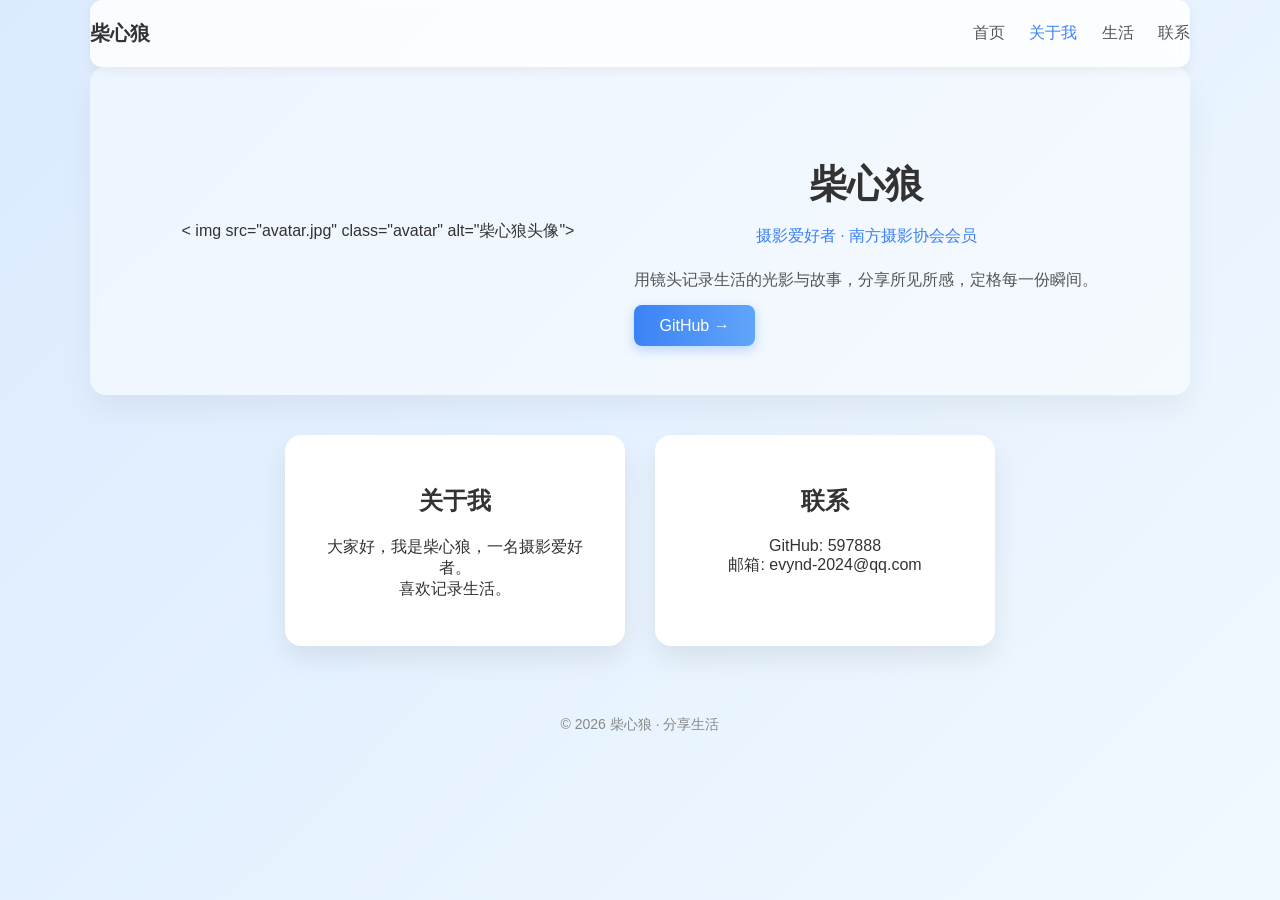
==== commit b4633a42: "升级" ====
--- a/about.html
+++ b/about.html
@@ -22,21 +22,21 @@
 
     <div class="logo">柴心狼</div>
 
-    <div class="menu">
+    <nav class="menu">
 
       <a href=" ">首页</a >
 
       <a href="about.html" class="active">关于我</a >
 
-      <a href="#">生活</a >
+      <a href="life.html">生活</a >
 
-      <a href="#">联系</a >
+      <a href="contact.html">联系</a >
 
-    </div>
+    </nav>
 
   </header>
 
-  <!-- 头部 -->
+  <!-- Hero 区域 -->
 
   <section class="hero">
 
@@ -60,7 +60,7 @@
 
   </section>
 
-  <!-- 信息区 -->
+  <!-- 信息卡片 -->
 
   <section class="info">
 
--- a/css/style.css
+++ b/css/style.css
@@ -1,4 +1,4 @@
-/* 基础 */
+/* 基础 body 样式 */
 
 body {
 
@@ -6,8 +6,6 @@
 
   font-family: -apple-system, BlinkMacSystemFont, sans-serif;
 
-  background: linear-gradient(135deg, #eef5ff, #ffffff);
-
   color: #333;
 
   max-width: 1100px;
@@ -16,29 +14,23 @@
 
   padding: 0 20px;
 
+  /* 背景渐变+亮度 */
+
+  background: linear-gradient(135deg, #dbeafe, #f0f9ff);
+
+  background-attachment: fixed;
+
   animation: fadeIn 1s ease;
 
 }
 
-/* 页面淡入 */
+/* 页面淡入动画 */
 
 @keyframes fadeIn {
 
-  from {
-
-    opacity: 0;
-
-    transform: translateY(20px);
-
-  }
-
-  to {
-
-    opacity: 1;
-
-    transform: translateY(0);
-
-  }
+  from { opacity: 0; transform: translateY(20px); }
+
+  to { opacity: 1; transform: translateY(0); }
 
 }
 
@@ -54,15 +46,17 @@
 
   padding: 20px 0;
 
-}
-
-.logo {
-
-  font-weight: bold;
-
-  font-size: 20px;
-
-}
+  background: rgba(255, 255, 255, 0.85);
+
+  border-radius: 12px;
+
+  box-shadow: 0 4px 12px rgba(0,0,0,0.05);
+
+  backdrop-filter: blur(5px);
+
+}
+
+.logo { font-weight: bold; font-size: 20px; }
 
 .menu a {
 
@@ -74,15 +68,11 @@
 
   position: relative;
 
-}
-
-.menu .active {
-
-  color: #3b82f6;
-
-}
-
-/* 导航下划线动画 */
+  font-weight: 500;
+
+}
+
+.menu .active { color: #3b82f6; }
 
 .menu a::after {
 
@@ -104,13 +94,9 @@
 
 }
 
-.menu a:hover::after {
-
-  width: 100%;
-
-}
-
-/* 头部 */
+.menu a:hover::after { width: 100%; }
+
+/* hero 头部 */
 
 .hero {
 
@@ -126,9 +112,15 @@
 
   flex-wrap: wrap;
 
-}
-
-/* 头像（统一优化版） */
+  background: rgba(255,255,255,0.5);
+
+  border-radius: 16px;
+
+  box-shadow: 0 15px 30px rgba(0,0,0,0.05);
+
+}
+
+/* 头像 */
 
 .avatar {
 
@@ -150,51 +142,27 @@
 
 }
 
-.avatar:hover {
-
-  transform: scale(1.05);
-
-}
-
-/* 浮动动画 */
+.avatar:hover { transform: scale(1.08); }
+
+/* 头像浮动 */
 
 @keyframes float {
 
   0% { transform: translateY(0px); }
 
-  50% { transform: translateY(-8px); }
+  50% { transform: translateY(-10px); }
 
   100% { transform: translateY(0px); }
 
 }
 
-/* 右侧内容 */
-
-.right h1 {
-
-  font-size: 36px;
-
-  margin-bottom: 10px;
-
-}
-
-.tag {
-
-  color: #3b82f6;
-
-  margin-bottom: 20px;
-
-}
-
-.desc {
-
-  color: #666;
-
-  line-height: 1.6;
-
-  margin-bottom: 25px;
-
-}
+/* hero 右侧文字 */
+
+.right h1 { font-size: 38px; margin-bottom: 10px; }
+
+.tag { color: #3b82f6; margin-bottom: 20px; font-weight: 500; }
+
+.desc { color: #555; line-height: 1.6; margin-bottom: 25px; }
 
 /* 按钮 */
 
@@ -202,7 +170,7 @@
 
   padding: 12px 25px;
 
-  background: #3b82f6;
+  background: linear-gradient(90deg, #3b82f6, #60a5fa);
 
   color: white;
 
@@ -210,17 +178,19 @@
 
   text-decoration: none;
 
+  font-weight: 500;
+
+  box-shadow: 0 4px 12px rgba(59,130,246,0.3);
+
   transition: 0.3s;
 
 }
 
 .btn:hover {
 
-  background: #2563eb;
-
-  transform: translateY(-2px);
-
-  box-shadow: 0 8px 20px rgba(59,130,246,0.4);
+  transform: translateY(-3px);
+
+  box-shadow: 0 8px 20px rgba(59,130,246,0.5);
 
 }
 
@@ -252,7 +222,7 @@
 
   border-radius: 16px;
 
-  box-shadow: 0 10px 30px rgba(0,0,0,0.08);
+  box-shadow: 0 12px 28px rgba(0,0,0,0.08);
 
   transition: all 0.3s ease;
 
@@ -262,7 +232,7 @@
 
 .card:hover {
 
-  transform: translateY(-8px);
+  transform: translateY(-10px);
 
   box-shadow: 0 20px 40px rgba(0,0,0,0.12);
 
@@ -278,4 +248,10 @@
 
   color: #888;
 
-}+  font-size: 14px;
+
+}
+
+/* 文本居中 */
+
+h1, h2, p { text-align: center; }
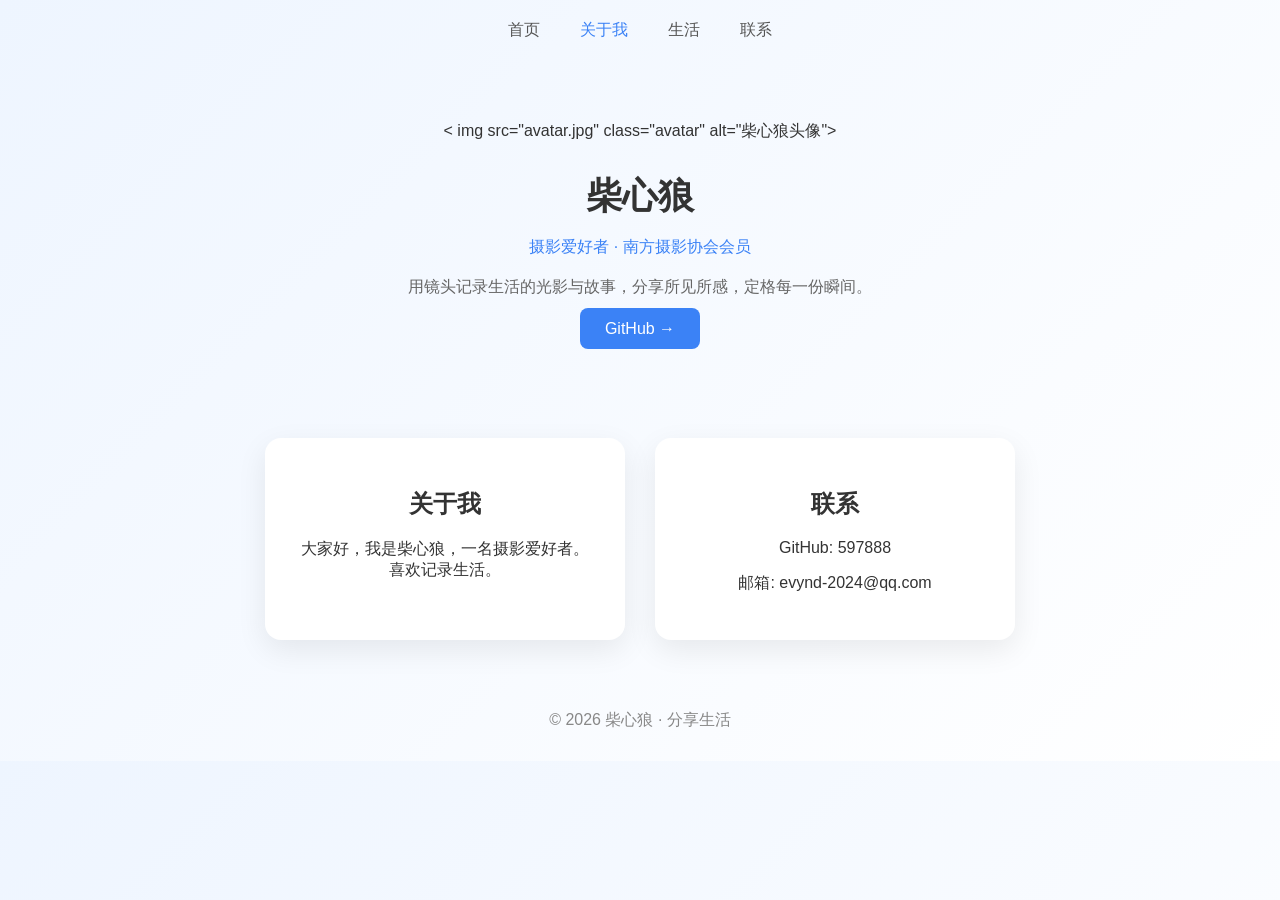
==== commit 34704e4a: "修改" ====
--- a/about.html
+++ b/about.html
@@ -4,91 +4,79 @@
 
 <head>
 
-  <meta charset="UTF-8">
+    <meta charset="UTF-8">
 
-  <meta name="viewport" content="width=device-width, initial-scale=1.0">
+    <title>关于我 - 柴心狼</title>
 
-  <title>关于我 - 柴心狼</title>
-
-  <link rel="stylesheet" href="css/style.css">
+    <link rel="stylesheet" href="css/style.css">
 
 </head>
 
 <body>
 
-  <!-- 导航 -->
+    <!-- 导航 -->
 
-  <header class="nav">
+    <nav class="nav">
 
-    <div class="logo">柴心狼</div>
+        <a href=" ">首页</a >
 
-    <nav class="menu">
+        <a href="about.html" class="active">关于我</a >
 
-      <a href=" ">首页</a >
+        <a href="life.html">生活</a >
 
-      <a href="about.html" class="active">关于我</a >
-
-      <a href="life.html">生活</a >
-
-      <a href="contact.html">联系</a >
+        <a href="contact.html">联系</a >
 
     </nav>
 
-  </header>
+    <!-- Hero -->
 
-  <!-- Hero 区域 -->
+    <section class="hero">
 
-  <section class="hero">
+        < img src="avatar.jpg" class="avatar" alt="柴心狼头像">
 
-    <div class="left">
+        <div class="right">
 
-      < img src="avatar.jpg" class="avatar" alt="柴心狼头像">
+            <h1>柴心狼</h1>
 
-    </div>
+            <p class="tag">摄影爱好者 · 南方摄影协会会员</p >
 
-    <div class="right">
+            <p class="desc">用镜头记录生活的光影与故事，分享所见所感，定格每一份瞬间。</p >
 
-      <h1>柴心狼</h1>
+            <a href="https://github.com/597888" target="_blank" class="btn">GitHub →</a >
 
-      <p class="tag">摄影爱好者 · 南方摄影协会会员</p >
+        </div>
 
-      <p class="desc">用镜头记录生活的光影与故事，分享所见所感，定格每一份瞬间。</p >
+    </section>
 
-      <a href="https://github.com/597888" class="btn" target="_blank">GitHub →</a >
+    <!-- 信息卡 -->
 
-    </div>
+    <section class="info">
 
-  </section>
+        <div class="card">
 
-  <!-- 信息卡片 -->
+            <h2>关于我</h2>
 
-  <section class="info">
+            <p>大家好，我是柴心狼，一名摄影爱好者。喜欢记录生活。</p >
 
-    <div class="card">
+        </div>
 
-      <h2>关于我</h2>
+        <div class="card">
 
-      <p>大家好，我是柴心狼，一名摄影爱好者。<br>喜欢记录生活。</p >
+            <h2>联系</h2>
 
-    </div>
+            <p>GitHub: 597888</p >
 
-    <div class="card">
+            <p>邮箱: evynd-2024@qq.com</p >
 
-      <h2>联系</h2>
+        </div>
 
-      <p>GitHub: 597888<br>邮箱: evynd-2024@qq.com</p >
+    </section>
 
-    </div>
+    <footer>
 
-  </section>
+        © 2026 柴心狼 · 分享生活
 
-  <!-- 页脚 -->
-
-  <footer>
-
-    © 2026 柴心狼 · 分享生活
-
-  </footer>
+    </footer>
 
 </body>
 
--- a/css/style.css
+++ b/css/style.css
@@ -1,257 +1,261 @@
-/* 基础 body 样式 */
+/* 通用样式 */
 
 body {
 
-  margin: 0;
-
-  font-family: -apple-system, BlinkMacSystemFont, sans-serif;
-
-  color: #333;
-
-  max-width: 1100px;
-
-  margin: 0 auto;
-
-  padding: 0 20px;
-
-  /* 背景渐变+亮度 */
-
-  background: linear-gradient(135deg, #dbeafe, #f0f9ff);
-
-  background-attachment: fixed;
-
-  animation: fadeIn 1s ease;
-
-}
-
-/* 页面淡入动画 */
+    margin: 0;
+
+    font-family: -apple-system, BlinkMacSystemFont, sans-serif;
+
+    background: linear-gradient(135deg, #eef5ff, #ffffff);
+
+    color: #333;
+
+    max-width: 1200px;
+
+    margin: 0 auto;
+
+    padding: 0 20px;
+
+    text-align: center;
+
+}
+
+/* 导航 */
+
+.nav {
+
+    display: flex;
+
+    justify-content: center;
+
+    gap: 40px;
+
+    padding: 20px 0;
+
+}
+
+.nav a {
+
+    text-decoration: none;
+
+    color: #555;
+
+    position: relative;
+
+}
+
+.nav a.active,
+
+.nav a:hover {
+
+    color: #3b82f6;
+
+}
+
+.nav a::after {
+
+    content: '';
+
+    position: absolute;
+
+    left: 0;
+
+    bottom: -5px;
+
+    width: 0;
+
+    height: 2px;
+
+    background: #3b82f6;
+
+    transition: 0.3s;
+
+}
+
+.nav a:hover::after {
+
+    width: 100%;
+
+}
+
+/* Hero 区 */
+
+.hero {
+
+    display: flex;
+
+    flex-direction: column;
+
+    align-items: center;
+
+    justify-content: center;
+
+    padding: 60px 20px;
+
+    gap: 20px;
+
+}
+
+/* 头像 */
+
+.avatar {
+
+    width: 160px;
+
+    height: 160px;
+
+    border-radius: 50%;
+
+    object-fit: cover;
+
+    border: 4px solid #eaf4ff;
+
+    box-shadow: 0 10px 30px rgba(0, 100, 255, 0.2);
+
+    transition: all 0.3s ease;
+
+    animation: float 3s ease-in-out infinite;
+
+}
+
+.avatar:hover {
+
+    transform: scale(1.05);
+
+}
+
+@keyframes float {
+
+    0% { transform: translateY(0px); }
+
+    50% { transform: translateY(-8px); }
+
+    100% { transform: translateY(0px); }
+
+}
+
+/* Hero 文本 */
+
+.hero h1 {
+
+    font-size: 36px;
+
+    margin: 10px 0;
+
+}
+
+.tag {
+
+    color: #3b82f6;
+
+    margin-bottom: 15px;
+
+}
+
+.desc {
+
+    color: #666;
+
+    line-height: 1.6;
+
+    margin-bottom: 20px;
+
+}
+
+/* 按钮 */
+
+.btn {
+
+    padding: 12px 25px;
+
+    background: #3b82f6;
+
+    color: white;
+
+    border-radius: 8px;
+
+    text-decoration: none;
+
+    transition: all 0.3s;
+
+}
+
+.btn:hover {
+
+    transform: translateY(-2px);
+
+    box-shadow: 0 8px 20px rgba(59,130,246,0.4);
+
+    background: #2563eb;
+
+}
+
+/* 信息区 */
+
+.info {
+
+    display: flex;
+
+    justify-content: center;
+
+    gap: 30px;
+
+    padding: 40px 20px;
+
+    flex-wrap: wrap;
+
+}
+
+.card {
+
+    background: white;
+
+    padding: 30px;
+
+    width: 300px;
+
+    border-radius: 16px;
+
+    box-shadow: 0 10px 30px rgba(0,0,0,0.08);
+
+    transition: all 0.3s ease;
+
+    text-align: center;
+
+}
+
+.card:hover {
+
+    transform: translateY(-8px);
+
+    box-shadow: 0 20px 40px rgba(0,0,0,0.12);
+
+}
+
+/* Footer */
+
+footer {
+
+    text-align: center;
+
+    padding: 30px;
+
+    color: #888;
+
+}
+
+/* 页面淡入 */
+
+body {
+
+    animation: fadeIn 1s ease;
+
+}
 
 @keyframes fadeIn {
 
-  from { opacity: 0; transform: translateY(20px); }
-
-  to { opacity: 1; transform: translateY(0); }
-
-}
-
-/* 导航 */
-
-.nav {
-
-  display: flex;
-
-  justify-content: space-between;
-
-  align-items: center;
-
-  padding: 20px 0;
-
-  background: rgba(255, 255, 255, 0.85);
-
-  border-radius: 12px;
-
-  box-shadow: 0 4px 12px rgba(0,0,0,0.05);
-
-  backdrop-filter: blur(5px);
-
-}
-
-.logo { font-weight: bold; font-size: 20px; }
-
-.menu a {
-
-  margin-left: 20px;
-
-  text-decoration: none;
-
-  color: #555;
-
-  position: relative;
-
-  font-weight: 500;
-
-}
-
-.menu .active { color: #3b82f6; }
-
-.menu a::after {
-
-  content: '';
-
-  position: absolute;
-
-  left: 0;
-
-  bottom: -5px;
-
-  width: 0;
-
-  height: 2px;
-
-  background: #3b82f6;
-
-  transition: 0.3s;
-
-}
-
-.menu a:hover::after { width: 100%; }
-
-/* hero 头部 */
-
-.hero {
-
-  display: flex;
-
-  align-items: center;
-
-  justify-content: center;
-
-  padding: 60px 0;
-
-  gap: 60px;
-
-  flex-wrap: wrap;
-
-  background: rgba(255,255,255,0.5);
-
-  border-radius: 16px;
-
-  box-shadow: 0 15px 30px rgba(0,0,0,0.05);
-
-}
-
-/* 头像 */
-
-.avatar {
-
-  width: 160px;
-
-  height: 160px;
-
-  border-radius: 50%;
-
-  object-fit: cover;
-
-  border: 4px solid #eaf4ff;
-
-  box-shadow: 0 10px 30px rgba(0, 100, 255, 0.2);
-
-  transition: all 0.3s ease;
-
-  animation: float 3s ease-in-out infinite;
-
-}
-
-.avatar:hover { transform: scale(1.08); }
-
-/* 头像浮动 */
-
-@keyframes float {
-
-  0% { transform: translateY(0px); }
-
-  50% { transform: translateY(-10px); }
-
-  100% { transform: translateY(0px); }
-
-}
-
-/* hero 右侧文字 */
-
-.right h1 { font-size: 38px; margin-bottom: 10px; }
-
-.tag { color: #3b82f6; margin-bottom: 20px; font-weight: 500; }
-
-.desc { color: #555; line-height: 1.6; margin-bottom: 25px; }
-
-/* 按钮 */
-
-.btn {
-
-  padding: 12px 25px;
-
-  background: linear-gradient(90deg, #3b82f6, #60a5fa);
-
-  color: white;
-
-  border-radius: 8px;
-
-  text-decoration: none;
-
-  font-weight: 500;
-
-  box-shadow: 0 4px 12px rgba(59,130,246,0.3);
-
-  transition: 0.3s;
-
-}
-
-.btn:hover {
-
-  transform: translateY(-3px);
-
-  box-shadow: 0 8px 20px rgba(59,130,246,0.5);
-
-}
-
-/* 信息区 */
-
-.info {
-
-  display: flex;
-
-  justify-content: center;
-
-  gap: 30px;
-
-  padding: 40px 0;
-
-  flex-wrap: wrap;
-
-}
-
-/* 卡片 */
-
-.card {
-
-  background: white;
-
-  padding: 30px;
-
-  width: 280px;
-
-  border-radius: 16px;
-
-  box-shadow: 0 12px 28px rgba(0,0,0,0.08);
-
-  transition: all 0.3s ease;
-
-  text-align: center;
-
-}
-
-.card:hover {
-
-  transform: translateY(-10px);
-
-  box-shadow: 0 20px 40px rgba(0,0,0,0.12);
-
-}
-
-/* 页脚 */
-
-footer {
-
-  text-align: center;
-
-  padding: 30px;
-
-  color: #888;
-
-  font-size: 14px;
-
-}
-
-/* 文本居中 */
-
-h1, h2, p { text-align: center; }+    from { opacity: 0; transform: translateY(20px); }
+
+    to { opacity: 1; transform: translateY(0); }
+
+}
